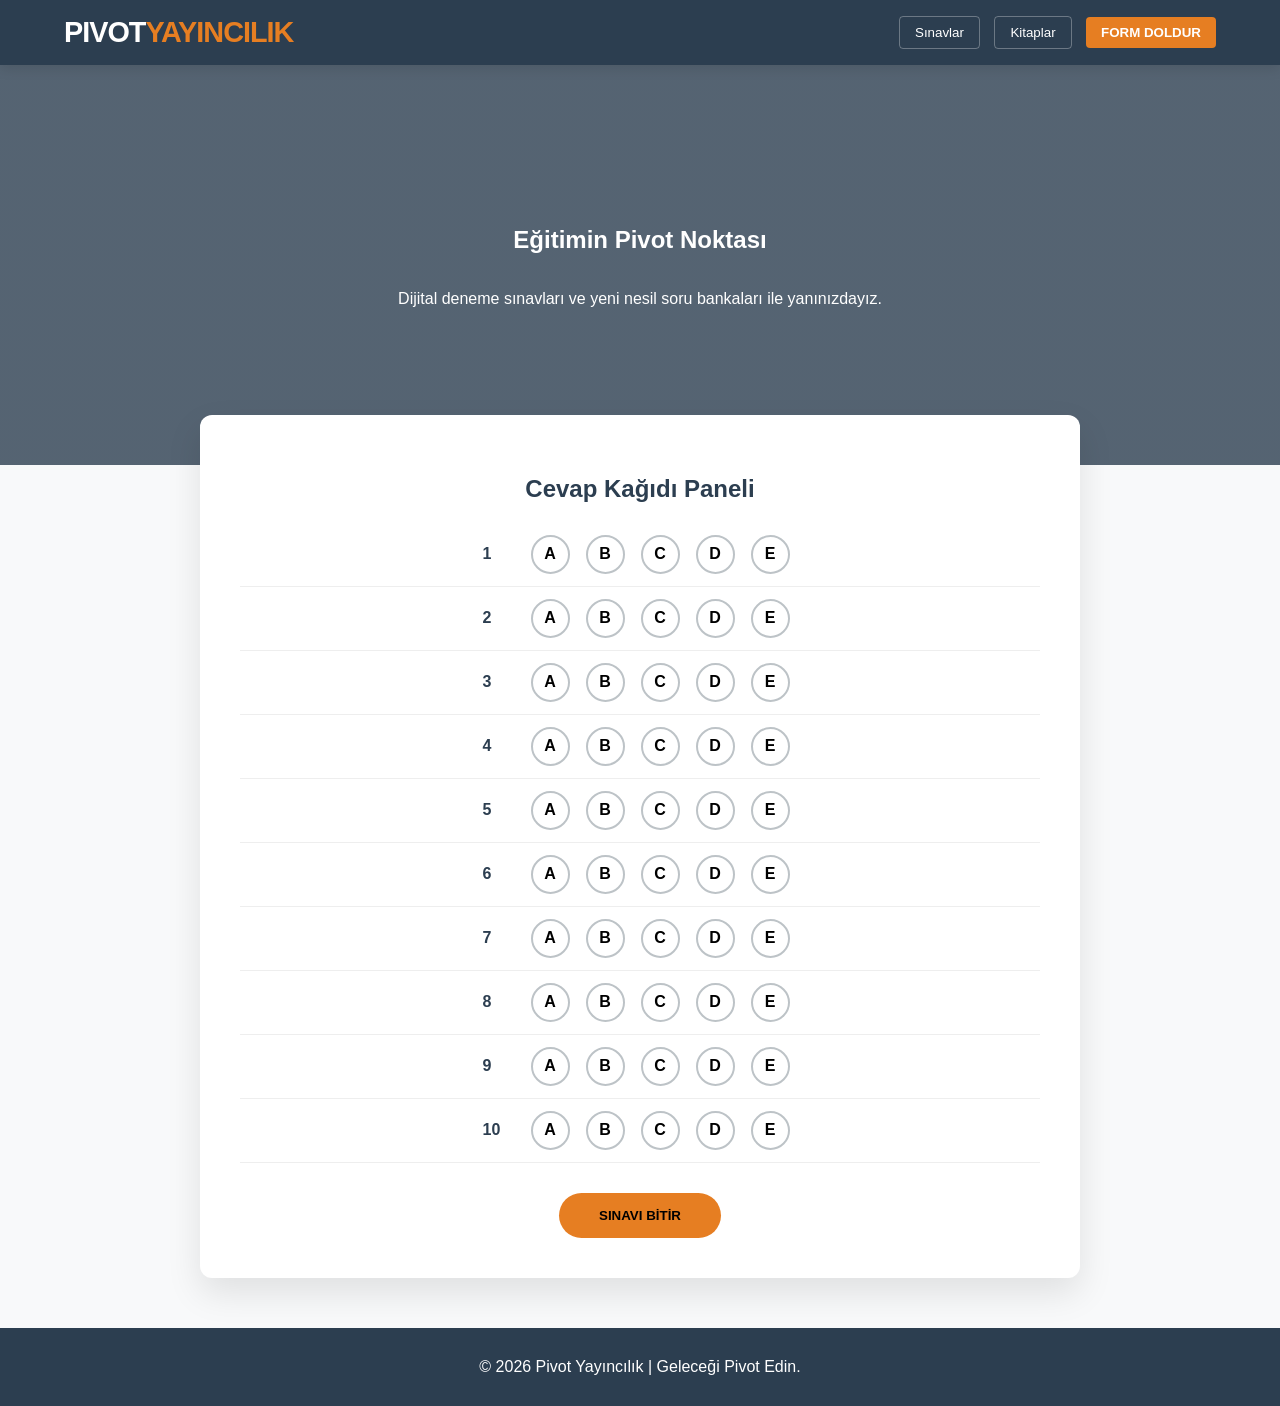
==== index.html @ 60e6872f "Add files via upload" ====
<!DOCTYPE html>
<html lang="tr">
<head>
    <meta charset="UTF-8">
    <meta name="viewport" content="width=device-width, initial-scale=1.0">
    <title>Pivot Yayıncılık | Dijital Eğitim Paneli</title>
    <style>
        :root {
            --pivot-dark: #2c3e50;
            --pivot-orange: #e67e22;
            --pivot-bg: #f8f9fa;
        }

        body {
            font-family: 'Segoe UI', Tahoma, Geneva, Verdana, sans-serif;
            margin: 0;
            background-color: var(--pivot-bg);
            scroll-behavior: smooth;
        }

        /* Navbar Tasarımı */
        nav {
            background: var(--pivot-dark);
            padding: 1rem 5%;
            display: flex;
            justify-content: space-between;
            align-items: center;
            position: sticky;
            top: 0;
            z-index: 1000;
            box-shadow: 0 4px 12px rgba(0,0,0,0.1);
        }

        .logo {
            color: white;
            font-size: 1.8rem;
            font-weight: 800;
            letter-spacing: -1px;
        }

        .logo span { color: var(--pivot-orange); }

        .nav-links button {
            background: transparent;
            border: 1px solid rgba(255,255,255,0.3);
            color: white;
            padding: 8px 15px;
            margin-left: 10px;
            border-radius: 4px;
            cursor: pointer;
            transition: 0.3s;
        }

        .nav-links button:hover {
            background: var(--pivot-orange);
            border-color: var(--pivot-orange);
        }

        .btn-fill {
            background: var(--pivot-orange) !important;
            border: none !important;
            font-weight: bold;
        }

        /* Hero Bölümü */
        .hero {
            height: 400px;
            background: linear-gradient(rgba(44, 62, 80, 0.8), rgba(44, 62, 80, 0.8)), 
                        url('https://images.unsplash.com/photo-1456513080510-7bf3a84b82f8?ixlib=rb-1.2.1&auto=format&fit=crop&w=1350&q=80');
            background-size: cover;
            display: flex;
            flex-direction: column;
            justify-content: center;
            align-items: center;
            color: white;
            text-align: center;
        }

        /* Optik Form Alanı */
        .form-section {
            max-width: 800px;
            margin: -50px auto 50px;
            background: white;
            padding: 40px;
            border-radius: 12px;
            box-shadow: 0 15px 35px rgba(0,0,0,0.1);
        }

        .optik-row {
            display: flex;
            align-items: center;
            justify-content: center;
            padding: 12px;
            border-bottom: 1px solid #eee;
        }

        .q-number {
            width: 40px;
            font-weight: bold;
            color: var(--pivot-dark);
        }

        .bubble {
            width: 35px;
            height: 35px;
            border: 2px solid #bdc3c7;
            border-radius: 50%;
            margin: 0 8px;
            display: flex;
            align-items: center;
            justify-content: center;
            cursor: pointer;
            font-weight: bold;
            transition: 0.2s;
        }

        .bubble:hover { background: #f0f0f0; border-color: var(--pivot-dark); }
        
        .bubble.selected {
            background: var(--pivot-dark);
            color: white;
            border-color: var(--pivot-dark);
        }

        footer {
            background: var(--pivot-dark);
            color: white;
            text-align: center;
            padding: 30px;
            margin-top: 50px;
        }
    </style>
</head>
<body>

<nav>
    <div class="logo">PIVOT<span>YAYINCILIK</span></div>
    <div class="nav-links">
        <button onclick="alert('Sınav Takvimi Yakında!')">Sınavlar</button>
        <button onclick="alert('Dijital Kütüphane Hazırlanıyor...')">Kitaplar</button>
        <button class="btn-fill" onclick="document.getElementById('optik-basla').scrollIntoView()">FORM DOLDUR</button>
    </div>
</nav>

<section class="hero">
    <h1>Eğitimin Pivot Noktası</h1>
    <p>Dijital deneme sınavları ve yeni nesil soru bankaları ile yanınızdayız.</p>
</section>

<div class="form-section" id="optik-basla">
    <h2 style="text-align:center; color: var(--pivot-dark);">Cevap Kağıdı Paneli</h2>
    <div id="questions-container">
        </div>
    <div style="text-align:center; margin-top:30px;">
        <button class="btn-fill" style="padding:15px 40px; border-radius:30px; cursor:pointer;" onclick="finishExam()">SINAVI BİTİR</button>
    </div>
</div>

<footer>
    &copy; 2026 Pivot Yayıncılık | Geleceği Pivot Edin.
</footer>

<script>
    const container = document.getElementById('questions-container');
    const letters = ['A', 'B', 'C', 'D', 'E'];

    // 10 Soru Oluşturma
    for (let i = 1; i <= 10; i++) {
        const row = document.createElement('div');
        row.className = 'optik-row';
        
        let html = `<div class="q-number">${i}</div>`;
        letters.forEach(letter => {
            html += `<div class="bubble" onclick="selectBubble(this)">${letter}</div>`;
        });
        
        row.innerHTML = html;
        container.appendChild(row);
    }

    function selectBubble(el) {
        // Aynı satırdaki diğer seçimleri temizle
        const parent = el.parentElement;
        parent.querySelectorAll('.bubble').forEach(b => b.classList.remove('selected'));
        // Tıklananı seç
        el.classList.add('selected');
    }

    function finishExam() {
        const selections = document.querySelectorAll('.selected').length;
        alert(`Sınav tamamlandı! Toplam ${selections} soru işaretlediniz.`);
    }
</script>

</body>
</html>
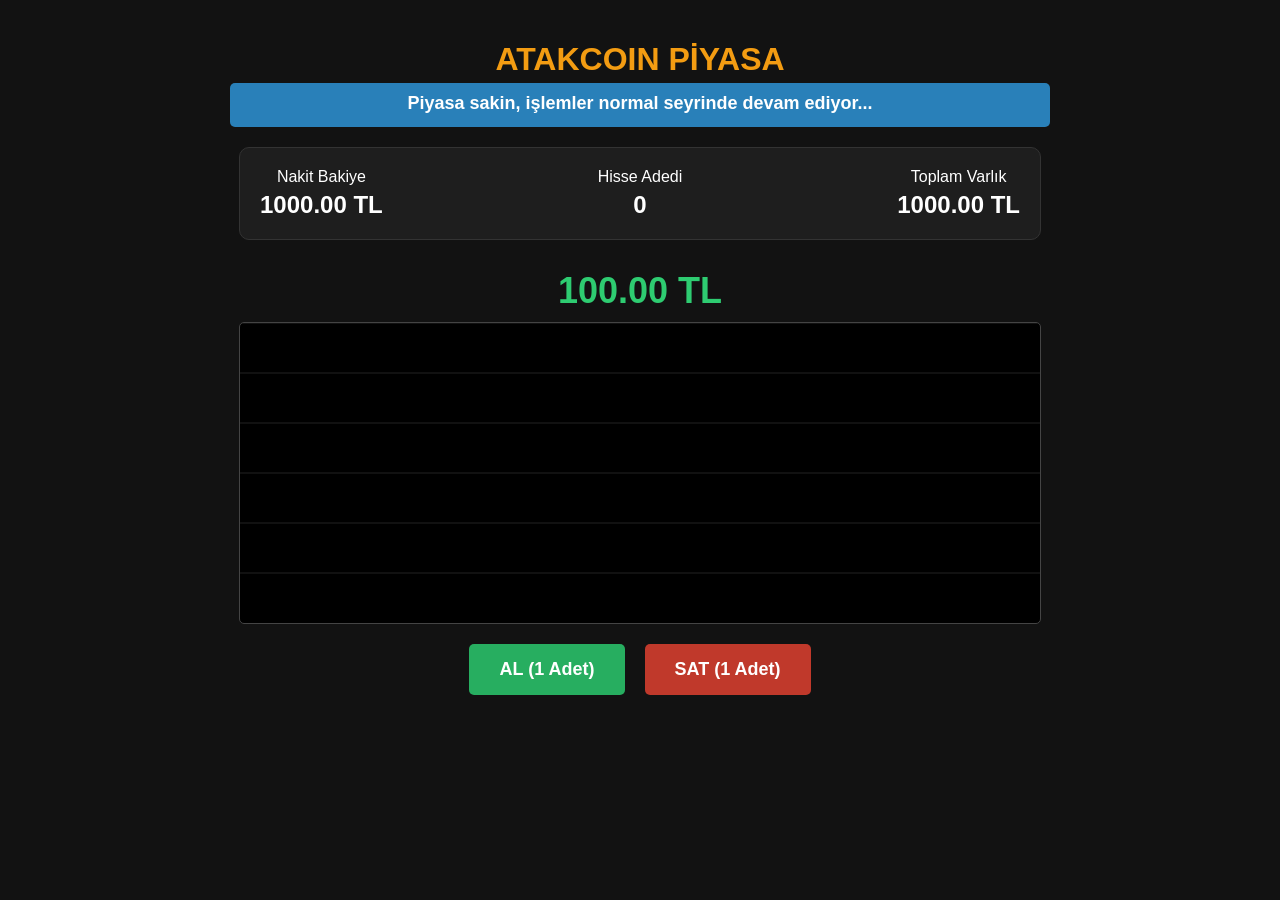
==== commit d88ec79d: "Add files via upload" ====
--- a/index.html
+++ b/index.html
@@ -2,195 +2,174 @@
 <html lang="tr">
 <head>
     <meta charset="UTF-8">
-    <meta name="viewport" content="width=device-width, initial-scale=1.0">
-    <title>Pivot Yayıncılık | Dijital Eğitim Paneli</title>
+    <title>ATAK Borsa</title>
     <style>
-        :root {
-            --pivot-dark: #2c3e50;
-            --pivot-orange: #e67e22;
-            --pivot-bg: #f8f9fa;
-        }
+        body { background: #121212; color: #ffffff; font-family: 'Segoe UI', Tahoma, Geneva, Verdana, sans-serif; display: flex; flex-direction: column; align-items: center; margin: 0; padding: 20px; }
+        h1 { color: #f39c12; margin-bottom: 5px; }
+        
+        /* Haber Bandı Stili */
+        #newsTicker { width: 800px; background: #c0392b; color: white; padding: 10px; font-weight: bold; text-align: center; border-radius: 5px; margin-bottom: 20px; font-size: 18px; min-height: 24px; transition: background 0.3s;}
+        .news-positive { background: #27ae60 !important; }
+        .news-negative { background: #c0392b !important; }
+        .news-neutral { background: #2980b9 !important; }
 
-        body {
-            font-family: 'Segoe UI', Tahoma, Geneva, Verdana, sans-serif;
-            margin: 0;
-            background-color: var(--pivot-bg);
-            scroll-behavior: smooth;
-        }
-
-        /* Navbar Tasarımı */
-        nav {
-            background: var(--pivot-dark);
-            padding: 1rem 5%;
-            display: flex;
-            justify-content: space-between;
-            align-items: center;
-            position: sticky;
-            top: 0;
-            z-index: 1000;
-            box-shadow: 0 4px 12px rgba(0,0,0,0.1);
-        }
-
-        .logo {
-            color: white;
-            font-size: 1.8rem;
-            font-weight: 800;
-            letter-spacing: -1px;
-        }
-
-        .logo span { color: var(--pivot-orange); }
-
-        .nav-links button {
-            background: transparent;
-            border: 1px solid rgba(255,255,255,0.3);
-            color: white;
-            padding: 8px 15px;
-            margin-left: 10px;
-            border-radius: 4px;
-            cursor: pointer;
-            transition: 0.3s;
-        }
-
-        .nav-links button:hover {
-            background: var(--pivot-orange);
-            border-color: var(--pivot-orange);
-        }
-
-        .btn-fill {
-            background: var(--pivot-orange) !important;
-            border: none !important;
-            font-weight: bold;
-        }
-
-        /* Hero Bölümü */
-        .hero {
-            height: 400px;
-            background: linear-gradient(rgba(44, 62, 80, 0.8), rgba(44, 62, 80, 0.8)), 
-                        url('https://images.unsplash.com/photo-1456513080510-7bf3a84b82f8?ixlib=rb-1.2.1&auto=format&fit=crop&w=1350&q=80');
-            background-size: cover;
-            display: flex;
-            flex-direction: column;
-            justify-content: center;
-            align-items: center;
-            color: white;
-            text-align: center;
-        }
-
-        /* Optik Form Alanı */
-        .form-section {
-            max-width: 800px;
-            margin: -50px auto 50px;
-            background: white;
-            padding: 40px;
-            border-radius: 12px;
-            box-shadow: 0 15px 35px rgba(0,0,0,0.1);
-        }
-
-        .optik-row {
-            display: flex;
-            align-items: center;
-            justify-content: center;
-            padding: 12px;
-            border-bottom: 1px solid #eee;
-        }
-
-        .q-number {
-            width: 40px;
-            font-weight: bold;
-            color: var(--pivot-dark);
-        }
-
-        .bubble {
-            width: 35px;
-            height: 35px;
-            border: 2px solid #bdc3c7;
-            border-radius: 50%;
-            margin: 0 8px;
-            display: flex;
-            align-items: center;
-            justify-content: center;
-            cursor: pointer;
-            font-weight: bold;
-            transition: 0.2s;
-        }
-
-        .bubble:hover { background: #f0f0f0; border-color: var(--pivot-dark); }
+        .dashboard { display: flex; gap: 40px; margin-bottom: 20px; background: #1e1e1e; padding: 20px; border-radius: 10px; border: 1px solid #333; width: 760px; justify-content: space-between; }
+        .stats-box { text-align: center; }
+        .stats-box span { display: block; font-size: 24px; font-weight: bold; margin-top: 5px; }
         
-        .bubble.selected {
-            background: var(--pivot-dark);
-            color: white;
-            border-color: var(--pivot-dark);
-        }
-
-        footer {
-            background: var(--pivot-dark);
-            color: white;
-            text-align: center;
-            padding: 30px;
-            margin-top: 50px;
-        }
+        #price { font-size: 36px; font-weight: bold; margin: 10px 0; }
+        .up { color: #2ecc71; }
+        .down { color: #e74c3c; }
+        
+        canvas { border: 1px solid #444; background: #000000; border-radius: 5px; }
+        
+        .controls { margin-top: 20px; display: flex; gap: 20px; }
+        button { padding: 15px 30px; font-size: 18px; font-weight: bold; cursor: pointer; border: none; border-radius: 5px; transition: transform 0.1s; }
+        button:active { transform: scale(0.95); }
+        #buyBtn { background-color: #27ae60; color: white; }
+        #sellBtn { background-color: #c0392b; color: white; }
     </style>
 </head>
 <body>
 
-<nav>
-    <div class="logo">PIVOT<span>YAYINCILIK</span></div>
-    <div class="nav-links">
-        <button onclick="alert('Sınav Takvimi Yakında!')">Sınavlar</button>
-        <button onclick="alert('Dijital Kütüphane Hazırlanıyor...')">Kitaplar</button>
-        <button class="btn-fill" onclick="document.getElementById('optik-basla').scrollIntoView()">FORM DOLDUR</button>
+    <h1>ATAKCOIN PİYASA</h1>
+    
+    <div id="newsTicker" class="news-neutral">Piyasa sakin, işlemler normal seyrinde devam ediyor...</div>
+    
+    <div class="dashboard">
+        <div class="stats-box">Nakit Bakiye <span id="balanceDisplay">1000.00 TL</span></div>
+        <div class="stats-box">Hisse Adedi <span id="sharesDisplay">0</span></div>
+        <div class="stats-box">Toplam Varlık <span id="totalDisplay">1000.00 TL</span></div>
     </div>
-</nav>
 
-<section class="hero">
-    <h1>Eğitimin Pivot Noktası</h1>
-    <p>Dijital deneme sınavları ve yeni nesil soru bankaları ile yanınızdayız.</p>
-</section>
+    <div id="price" class="up">100.00 TL</div>
+    <canvas id="stockChart" width="800" height="300"></canvas>
 
-<div class="form-section" id="optik-basla">
-    <h2 style="text-align:center; color: var(--pivot-dark);">Cevap Kağıdı Paneli</h2>
-    <div id="questions-container">
-        </div>
-    <div style="text-align:center; margin-top:30px;">
-        <button class="btn-fill" style="padding:15px 40px; border-radius:30px; cursor:pointer;" onclick="finishExam()">SINAVI BİTİR</button>
+    <div class="controls">
+        <button id="buyBtn" onclick="buyStock()">AL (1 Adet)</button>
+        <button id="sellBtn" onclick="sellStock()">SAT (1 Adet)</button>
     </div>
-</div>
 
-<footer>
-    &copy; 2026 Pivot Yayıncılık | Geleceği Pivot Edin.
-</footer>
+    <script>
+        const canvas = document.getElementById('stockChart');
+        const ctx = canvas.getContext('2d');
+        const priceDisplay = document.getElementById('price');
+        const newsTicker = document.getElementById('newsTicker');
+        
+        let balance = 1000.00;
+        let shares = 0;
+        let prices = [100]; 
+        let currentPrice = 100.00;
 
-<script>
-    const container = document.getElementById('questions-container');
-    const letters = ['A', 'B', 'C', 'D', 'E'];
+        // Sahte Haberler ve Fiyata Etkileri (Yüzdelik)
+        const newsDatabase = [
+            { text: "🚀 Şirket CEO duyurdu! Hisse fırladı!", effect: 0.35, type: 'news-positive' },
+            { text: "🔥 Merkez bankası faizleri sıfırladı, piyasaya para yağıyor!", effect: 0.20, type: 'news-positive' },
+            { text: "💰 Şirket devasa bir ihaleyi kazandı!", effect: 0.15, type: 'news-positive' },
+            { text: "📉 Büyük bir balina tüm hisselerini sattı! Piyasa çöküyor!", effect: -0.25, type: 'news-negative' },
+            { text: "🚨 CEO'nun kaderinde var!", effect: -0.15, type: 'news-negative' },
+            { text: "💥 Fabrikada yangın çıktı, üretim durdu!", effect: -0.30, type: 'news-negative' },
+            { text: "🤔 Şirket yeni bir logo tasarımı deniyor, yatırımcılar kararsız.", effect: 0.02, type: 'news-neutral' }
+        ];
 
-    // 10 Soru Oluşturma
-    for (let i = 1; i <= 10; i++) {
-        const row = document.createElement('div');
-        row.className = 'optik-row';
+        function updateDashboard() {
+            document.getElementById('balanceDisplay').innerText = balance.toFixed(2) + " TL";
+            document.getElementById('sharesDisplay').innerText = shares;
+            let totalValue = balance + (shares * currentPrice);
+            document.getElementById('totalDisplay').innerText = totalValue.toFixed(2) + " TL";
+        }
+
+        function buyStock() {
+            if (balance >= currentPrice) { balance -= currentPrice; shares += 1; updateDashboard(); } 
+            else { alert("Paran yetmiyor kanka!"); }
+        }
+
+        function sellStock() {
+            if (shares > 0) { balance += currentPrice; shares -= 1; updateDashboard(); } 
+            else { alert("Elinde hisse yok!"); }
+        }
+
+        // Rastgele Haber Üretici (Her 15 Saniyede Bir)
+        function generateNews() {
+            let randomNews = newsDatabase[Math.floor(Math.random() * newsDatabase.length)];
+            
+            // Haberi ekrana yazdır ve rengini ayarla
+            newsTicker.innerText = "SON DAKİKA: " + randomNews.text;
+            newsTicker.className = randomNews.type;
+
+            // Haberin etkisini fiyata yansıt (Örn: %30 artış veya azalış)
+            let changeAmount = currentPrice * randomNews.effect;
+            applyPriceChange(changeAmount);
+            
+            // 5 saniye sonra haberi sıfırla
+            setTimeout(() => {
+                newsTicker.innerText = "Piyasa haberleri bekleniyor...";
+                newsTicker.className = "news-neutral";
+            }, 7000);
+        }
+
+        // Fiyatı Değiştirme ve Çizim İşlemleri
+        function applyPriceChange(changeAmount) {
+            currentPrice += changeAmount;
+            if(currentPrice < 1) currentPrice = 1.00; // Şirket batmasın, 1 TL'de tutalım
+
+            prices.push(currentPrice);
+            if(prices.length > 80) prices.shift(); 
+
+            draw();
+            priceDisplay.innerText = currentPrice.toFixed(2) + " TL";
+            priceDisplay.className = changeAmount >= 0 ? 'up' : 'down';
+            updateDashboard();
+        }
+
+        // Standart Dalgalanma (5 saniyede bir, -%3 ile +%3 arası rastgele)
+        function updateStock() {
+            let randomPercent = (Math.random() * 0.06) - 0.03; 
+            let change = currentPrice * randomPercent;
+            applyPriceChange(change);
+        }
+
+        // Dinamik Grafik Çizici (Fiyat 10000 de olsa, 1 de olsa ekrana sığar)
+        function draw() {
+            ctx.clearRect(0, 0, canvas.width, canvas.height);
+            
+            // Grafiği ölçeklemek için en yüksek ve en düşük fiyatı bul
+            let maxP = Math.max(...prices);
+            let minP = Math.min(...prices);
+            let padding = (maxP - minP) * 0.2; // Alt ve üstten biraz boşluk bırak
+            if (maxP === minP) { maxP += 10; minP -= 10; } // Başlangıç hatasını önle
+
+            let highest = maxP + padding;
+            let lowest = minP - padding;
+            if (lowest < 0) lowest = 0;
+
+            ctx.strokeStyle = '#222';
+            ctx.lineWidth = 1;
+            for(let i=0; i<300; i+=50) { ctx.beginPath(); ctx.moveTo(0, i); ctx.lineTo(800, i); ctx.stroke(); }
+
+            ctx.beginPath();
+            ctx.strokeStyle = '#f39c12'; 
+            ctx.lineWidth = 3;
+
+            for(let i = 0; i < prices.length; i++) {
+                let x = i * 10;
+                // Fiyatı canvas yüksekliğine göre oranla
+                let y = canvas.height - ((prices[i] - lowest) / (highest - lowest)) * canvas.height;
+                
+                if(i === 0) ctx.moveTo(x, y);
+                else ctx.lineTo(x, y);
+            }
+            ctx.stroke();
+        }
+
+        // Başlangıç tetiklemeleri
+        updateDashboard();
+        draw();
         
-        let html = `<div class="q-number">${i}</div>`;
-        letters.forEach(letter => {
-            html += `<div class="bubble" onclick="selectBubble(this)">${letter}</div>`;
-        });
-        
-        row.innerHTML = html;
-        container.appendChild(row);
-    }
+        // Zamanlayıcılar (Normal değişim 5 saniye, Haberler 15 saniyede bir)
+        setInterval(updateStock, 5000);
+        setInterval(generateNews, 15000); 
 
-    function selectBubble(el) {
-        // Aynı satırdaki diğer seçimleri temizle
-        const parent = el.parentElement;
-        parent.querySelectorAll('.bubble').forEach(b => b.classList.remove('selected'));
-        // Tıklananı seç
-        el.classList.add('selected');
-    }
-
-    function finishExam() {
-        const selections = document.querySelectorAll('.selected').length;
-        alert(`Sınav tamamlandı! Toplam ${selections} soru işaretlediniz.`);
-    }
-</script>
-
+    </script>
 </body>
 </html>
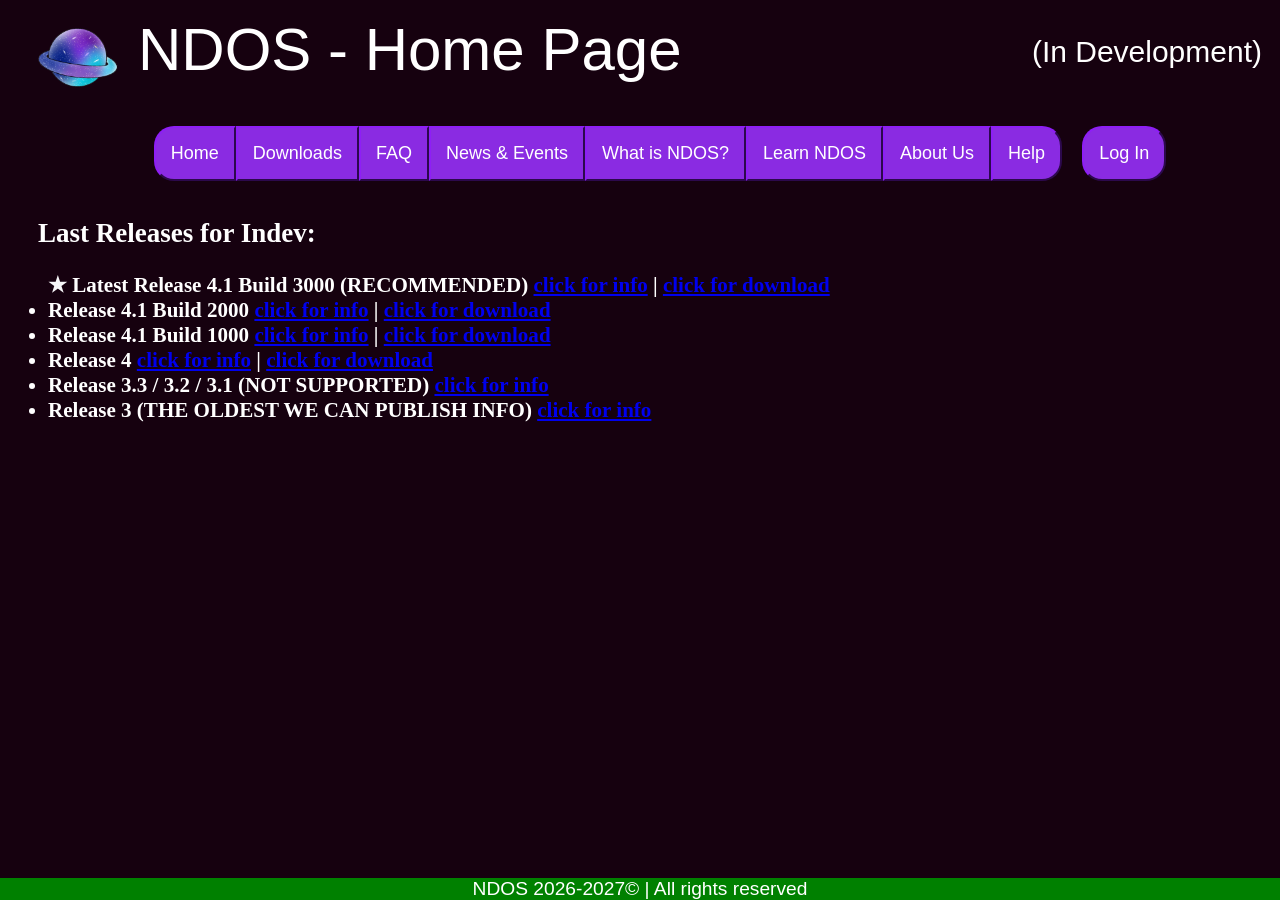
==== commit b0f4c2d6: "Dosyalar aktarıldı (18.09.26)" ====
--- a/index.html
+++ b/index.html
@@ -1,175 +1,86 @@
-<!DOCTYPE html>
-<html lang="tr">
-<head>
-    <meta charset="UTF-8">
-    <title>ATAK Borsa</title>
-    <style>
-        body { background: #121212; color: #ffffff; font-family: 'Segoe UI', Tahoma, Geneva, Verdana, sans-serif; display: flex; flex-direction: column; align-items: center; margin: 0; padding: 20px; }
-        h1 { color: #f39c12; margin-bottom: 5px; }
-        
-        /* Haber Bandı Stili */
-        #newsTicker { width: 800px; background: #c0392b; color: white; padding: 10px; font-weight: bold; text-align: center; border-radius: 5px; margin-bottom: 20px; font-size: 18px; min-height: 24px; transition: background 0.3s;}
-        .news-positive { background: #27ae60 !important; }
-        .news-negative { background: #c0392b !important; }
-        .news-neutral { background: #2980b9 !important; }
-
-        .dashboard { display: flex; gap: 40px; margin-bottom: 20px; background: #1e1e1e; padding: 20px; border-radius: 10px; border: 1px solid #333; width: 760px; justify-content: space-between; }
-        .stats-box { text-align: center; }
-        .stats-box span { display: block; font-size: 24px; font-weight: bold; margin-top: 5px; }
-        
-        #price { font-size: 36px; font-weight: bold; margin: 10px 0; }
-        .up { color: #2ecc71; }
-        .down { color: #e74c3c; }
-        
-        canvas { border: 1px solid #444; background: #000000; border-radius: 5px; }
-        
-        .controls { margin-top: 20px; display: flex; gap: 20px; }
-        button { padding: 15px 30px; font-size: 18px; font-weight: bold; cursor: pointer; border: none; border-radius: 5px; transition: transform 0.1s; }
-        button:active { transform: scale(0.95); }
-        #buyBtn { background-color: #27ae60; color: white; }
-        #sellBtn { background-color: #c0392b; color: white; }
-    </style>
-</head>
-<body>
-
-    <h1>ATAKCOIN PİYASA</h1>
-    
-    <div id="newsTicker" class="news-neutral">Piyasa sakin, işlemler normal seyrinde devam ediyor...</div>
-    
-    <div class="dashboard">
-        <div class="stats-box">Nakit Bakiye <span id="balanceDisplay">1000.00 TL</span></div>
-        <div class="stats-box">Hisse Adedi <span id="sharesDisplay">0</span></div>
-        <div class="stats-box">Toplam Varlık <span id="totalDisplay">1000.00 TL</span></div>
-    </div>
-
-    <div id="price" class="up">100.00 TL</div>
-    <canvas id="stockChart" width="800" height="300"></canvas>
-
-    <div class="controls">
-        <button id="buyBtn" onclick="buyStock()">AL (1 Adet)</button>
-        <button id="sellBtn" onclick="sellStock()">SAT (1 Adet)</button>
-    </div>
-
-    <script>
-        const canvas = document.getElementById('stockChart');
-        const ctx = canvas.getContext('2d');
-        const priceDisplay = document.getElementById('price');
-        const newsTicker = document.getElementById('newsTicker');
-        
-        let balance = 1000.00;
-        let shares = 0;
-        let prices = [100]; 
-        let currentPrice = 100.00;
-
-        // Sahte Haberler ve Fiyata Etkileri (Yüzdelik)
-        const newsDatabase = [
-            { text: "🚀 Şirket CEO duyurdu! Hisse fırladı!", effect: 0.35, type: 'news-positive' },
-            { text: "🔥 Merkez bankası faizleri sıfırladı, piyasaya para yağıyor!", effect: 0.20, type: 'news-positive' },
-            { text: "💰 Şirket devasa bir ihaleyi kazandı!", effect: 0.15, type: 'news-positive' },
-            { text: "📉 Büyük bir balina tüm hisselerini sattı! Piyasa çöküyor!", effect: -0.25, type: 'news-negative' },
-            { text: "🚨 CEO'nun kaderinde var!", effect: -0.15, type: 'news-negative' },
-            { text: "💥 Fabrikada yangın çıktı, üretim durdu!", effect: -0.30, type: 'news-negative' },
-            { text: "🤔 Şirket yeni bir logo tasarımı deniyor, yatırımcılar kararsız.", effect: 0.02, type: 'news-neutral' }
-        ];
-
-        function updateDashboard() {
-            document.getElementById('balanceDisplay').innerText = balance.toFixed(2) + " TL";
-            document.getElementById('sharesDisplay').innerText = shares;
-            let totalValue = balance + (shares * currentPrice);
-            document.getElementById('totalDisplay').innerText = totalValue.toFixed(2) + " TL";
-        }
-
-        function buyStock() {
-            if (balance >= currentPrice) { balance -= currentPrice; shares += 1; updateDashboard(); } 
-            else { alert("Paran yetmiyor kanka!"); }
-        }
-
-        function sellStock() {
-            if (shares > 0) { balance += currentPrice; shares -= 1; updateDashboard(); } 
-            else { alert("Elinde hisse yok!"); }
-        }
-
-        // Rastgele Haber Üretici (Her 15 Saniyede Bir)
-        function generateNews() {
-            let randomNews = newsDatabase[Math.floor(Math.random() * newsDatabase.length)];
-            
-            // Haberi ekrana yazdır ve rengini ayarla
-            newsTicker.innerText = "SON DAKİKA: " + randomNews.text;
-            newsTicker.className = randomNews.type;
-
-            // Haberin etkisini fiyata yansıt (Örn: %30 artış veya azalış)
-            let changeAmount = currentPrice * randomNews.effect;
-            applyPriceChange(changeAmount);
-            
-            // 5 saniye sonra haberi sıfırla
-            setTimeout(() => {
-                newsTicker.innerText = "Piyasa haberleri bekleniyor...";
-                newsTicker.className = "news-neutral";
-            }, 7000);
-        }
-
-        // Fiyatı Değiştirme ve Çizim İşlemleri
-        function applyPriceChange(changeAmount) {
-            currentPrice += changeAmount;
-            if(currentPrice < 1) currentPrice = 1.00; // Şirket batmasın, 1 TL'de tutalım
-
-            prices.push(currentPrice);
-            if(prices.length > 80) prices.shift(); 
-
-            draw();
-            priceDisplay.innerText = currentPrice.toFixed(2) + " TL";
-            priceDisplay.className = changeAmount >= 0 ? 'up' : 'down';
-            updateDashboard();
-        }
-
-        // Standart Dalgalanma (5 saniyede bir, -%3 ile +%3 arası rastgele)
-        function updateStock() {
-            let randomPercent = (Math.random() * 0.06) - 0.03; 
-            let change = currentPrice * randomPercent;
-            applyPriceChange(change);
-        }
-
-        // Dinamik Grafik Çizici (Fiyat 10000 de olsa, 1 de olsa ekrana sığar)
-        function draw() {
-            ctx.clearRect(0, 0, canvas.width, canvas.height);
-            
-            // Grafiği ölçeklemek için en yüksek ve en düşük fiyatı bul
-            let maxP = Math.max(...prices);
-            let minP = Math.min(...prices);
-            let padding = (maxP - minP) * 0.2; // Alt ve üstten biraz boşluk bırak
-            if (maxP === minP) { maxP += 10; minP -= 10; } // Başlangıç hatasını önle
-
-            let highest = maxP + padding;
-            let lowest = minP - padding;
-            if (lowest < 0) lowest = 0;
-
-            ctx.strokeStyle = '#222';
-            ctx.lineWidth = 1;
-            for(let i=0; i<300; i+=50) { ctx.beginPath(); ctx.moveTo(0, i); ctx.lineTo(800, i); ctx.stroke(); }
-
-            ctx.beginPath();
-            ctx.strokeStyle = '#f39c12'; 
-            ctx.lineWidth = 3;
-
-            for(let i = 0; i < prices.length; i++) {
-                let x = i * 10;
-                // Fiyatı canvas yüksekliğine göre oranla
-                let y = canvas.height - ((prices[i] - lowest) / (highest - lowest)) * canvas.height;
-                
-                if(i === 0) ctx.moveTo(x, y);
-                else ctx.lineTo(x, y);
-            }
-            ctx.stroke();
-        }
-
-        // Başlangıç tetiklemeleri
-        updateDashboard();
-        draw();
-        
-        // Zamanlayıcılar (Normal değişim 5 saniye, Haberler 15 saniyede bir)
-        setInterval(updateStock, 5000);
-        setInterval(generateNews, 15000); 
-
-    </script>
-</body>
+<!DOCTYPE html>
+<html lang="en">
+<head>
+    <meta charset="UTF-8">
+    <meta name="viewport" content="width=device-width, initial-scale=1.0">
+    <title>NebulaDOS Website - Home</title>
+    <link rel="stylesheet" href="style.css">
+    <link rel="icon" type="image/x-icon" href="ndosicon.ico">
+</head>
+<body>
+    <div class="header">
+        <img class="header" src="ndosicon.ico" alt="" width="80px" height="80px">
+        <span class="header">NDOS - Home Page</span>
+        <span id="dev">(In Development)</span>
+    </div>
+    <div class="menu">
+        <ul class="menu">
+            <li class="menu" id="home">
+                <button onclick="window.location.href='index.html'" class="menu" id="home">Home</button>
+            </li>
+            <li class="menu" id="dw">
+                <button onclick="window.location.href='downl.html'" class="menu" id="dw">Downloads</button>
+            </li>
+            <li class="menu" id="faq">
+                <button onclick="window.location.href='faq.html'" class="menu" id="faq">FAQ</button>
+            </li>
+            <li class="menu" id="news">
+                <button onclick="window.location.href='news.html'" class="menu" id="news">News & Events</button>
+            </li>
+            <li class="menu" id="windos">
+                <button onclick="window.location.href='whatsndos.html'" class="menu" id="windos">What is NDOS?</button>
+            </li>
+            <li class="menu" id="lrn">
+                <button onclick="window.location.href='learn.html'" class="menu" id="lrn">Learn NDOS</button>
+            </li>
+            <li class="menu" id="abt">
+                <button onclick="window.location.href='about.html'" class="menu" id="abt">About Us</button>
+            </li>
+            <li class="menu" id="help">
+                <button onclick="window.location.href='help.html'" class="menu" id="help">Help</button>
+            </li>
+            <li class="menu" id="login">
+                <button onclick="window.location.href='login.html'" class="menu" id="login">Log In</button>
+            </li>
+        </ul>
+    </div>
+    <div class="infos">
+        <h2 class="rel">Last Releases for Indev:</h2>
+        <h3 class="rel">
+            <ul class="rel">
+                <li class="rel" id="last">
+                    Latest Release 4.1 Build 3000 (RECOMMENDED)
+                    <a href="news.html">click for info</a> | 
+                    <a href="downl.html">click for download</a>
+                </li>
+                <li class="rel">
+                    Release 4.1 Build 2000
+                    <a href="news.html">click for info</a> | 
+                    <a href="downl.html">click for download</a>
+                </li>
+                <li class="rel">
+                    Release 4.1 Build 1000
+                    <a href="news.html">click for info</a> | 
+                    <a href="downl.html">click for download</a>
+                </li>
+                <li class="rel">
+                    Release 4
+                    <a href="news.html">click for info</a> | 
+                    <a href="downl.html">click for download</a>
+                </li>
+                <li class="rel">
+                    Release 3.3 / 3.2 / 3.1 (NOT SUPPORTED)
+                    <a href="news.html">click for info</a>
+                </li>
+                <li class="rel">
+                    Release 3 (THE OLDEST WE CAN PUBLISH INFO)
+                    <a href="news.html">click for info</a>
+                </li>
+            </ul>
+        </h3>
+    </div>
+    <footer>
+        <span class="bottom">NDOS 2026-2027© | All rights reserved</span>
+    </footer>
+</body>
 </html>
--- a/style.css
+++ b/style.css
@@ -0,0 +1,91 @@
+html {
+    background-color: rgb(22, 1, 15);
+    color: white;
+}
+/*body {}*/
+div.header {
+    margin-top: 15px;
+    display: flex;
+    text-align: center;
+}
+img.header {
+    margin-left: 30px;
+}
+span.header {
+    margin-left: 20px;
+    font-family: 'Segoe UI', Tahoma, Geneva, Verdana, sans-serif;
+    font-size: 60px;
+}
+span#dev {
+    margin-top: 20px;
+    margin-bottom: 20px;
+    margin-right: 10px;
+    margin-left: auto;
+    font-family: 'Segoe UI', Tahoma, Geneva, Verdana, sans-serif;
+    font-size: 30px;
+}
+ul.menu {
+    justify-content: center;
+    list-style: none;
+    display: flex;
+    text-align: center;
+}
+button.menu {
+    background-color: blueviolet;
+    border-color: rgb(93, 20, 161);
+    color: white;
+    padding: 15px;
+    margin: 15px 0px;
+    font-size: large;
+}
+button.menu:hover {
+    background-color: rgb(163, 112, 211);
+    border-color: rgb(163, 112, 211);
+}
+button#home {
+    border-top-left-radius: 20px;
+    border-bottom-left-radius: 20px;
+}
+button#help {
+    border-top-right-radius: 20px;
+    border-bottom-right-radius: 20px;
+}
+button#login {
+    margin-left: 20px;
+    border-radius: 20px;
+}
+/*
+button.faq {}
+button.news {}
+button.windos {}
+button.lrn {}
+button.abt {}
+*/
+div.infos {
+    font-size: large;
+}
+h2.rel {
+    margin-left: 30px;
+}
+li.rel#last {
+    list-style: none;
+}
+li.rel#last::before {
+    content: "★ ";
+    color: #f7f6f8;
+}
+a:hover {
+    color: wheat;
+}
+footer {
+    background-color: green;
+    position: fixed;
+    text-align: center;
+    bottom: 0;
+    left: 0;
+    width: 100%;
+}
+span.bottom {
+    font-family: 'Segoe UI', Tahoma, Geneva, Verdana, sans-serif;
+    font-size: larger;
+}
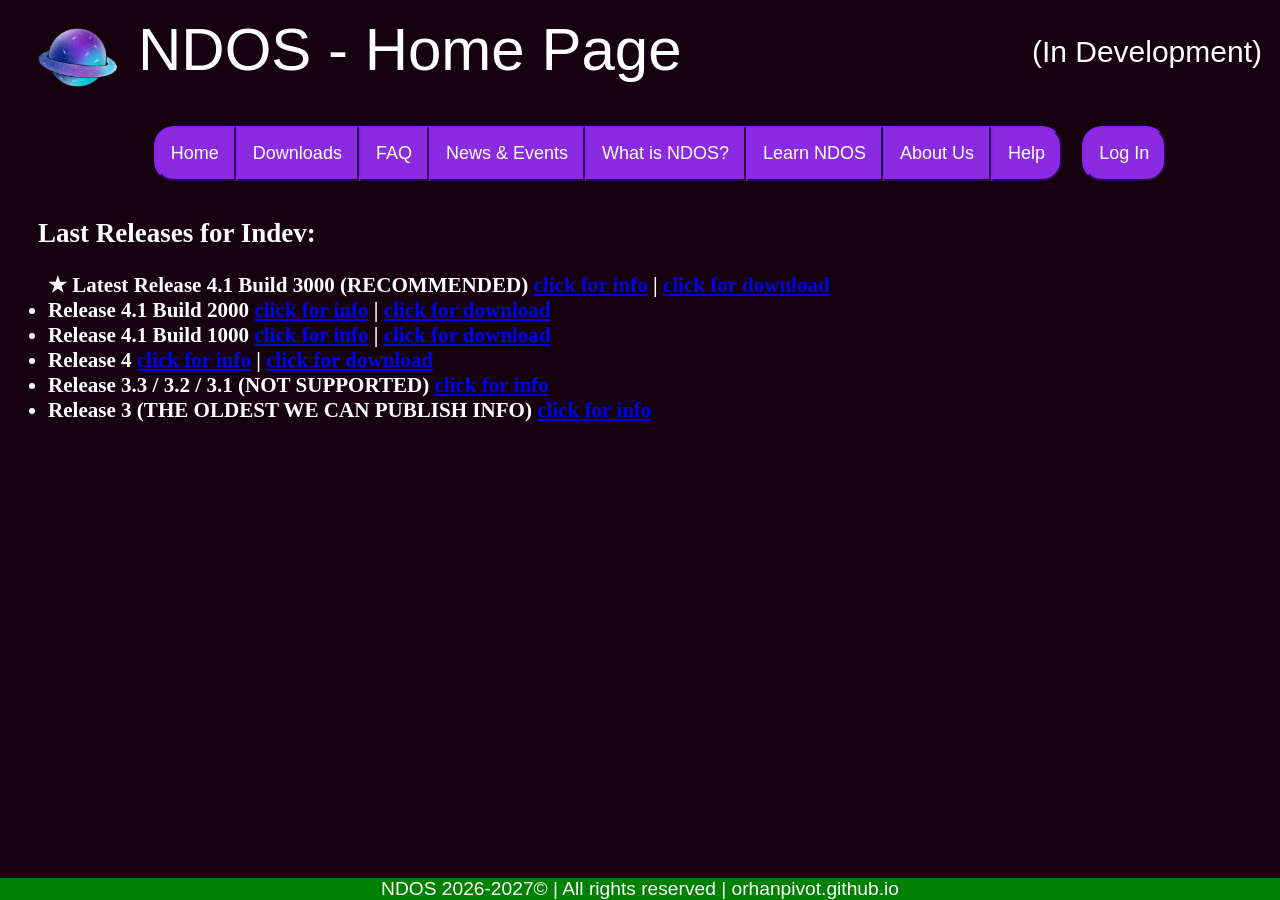
==== commit c6e25bb8: "gitignore + eksik html içerikleri" ====
--- a/index.html
+++ b/index.html
@@ -80,7 +80,7 @@
         </h3>
     </div>
     <footer>
-        <span class="bottom">NDOS 2026-2027© | All rights reserved</span>
+        <span class="bottom">NDOS 2026-2027© | All rights reserved | orhanpivot.github.io</span>
     </footer>
 </body>
 </html>
--- a/style.css
+++ b/style.css
@@ -72,7 +72,7 @@
 }
 li.rel#last::before {
     content: "★ ";
-    color: #f7f6f8;
+    color: white;
 }
 a:hover {
     color: wheat;
